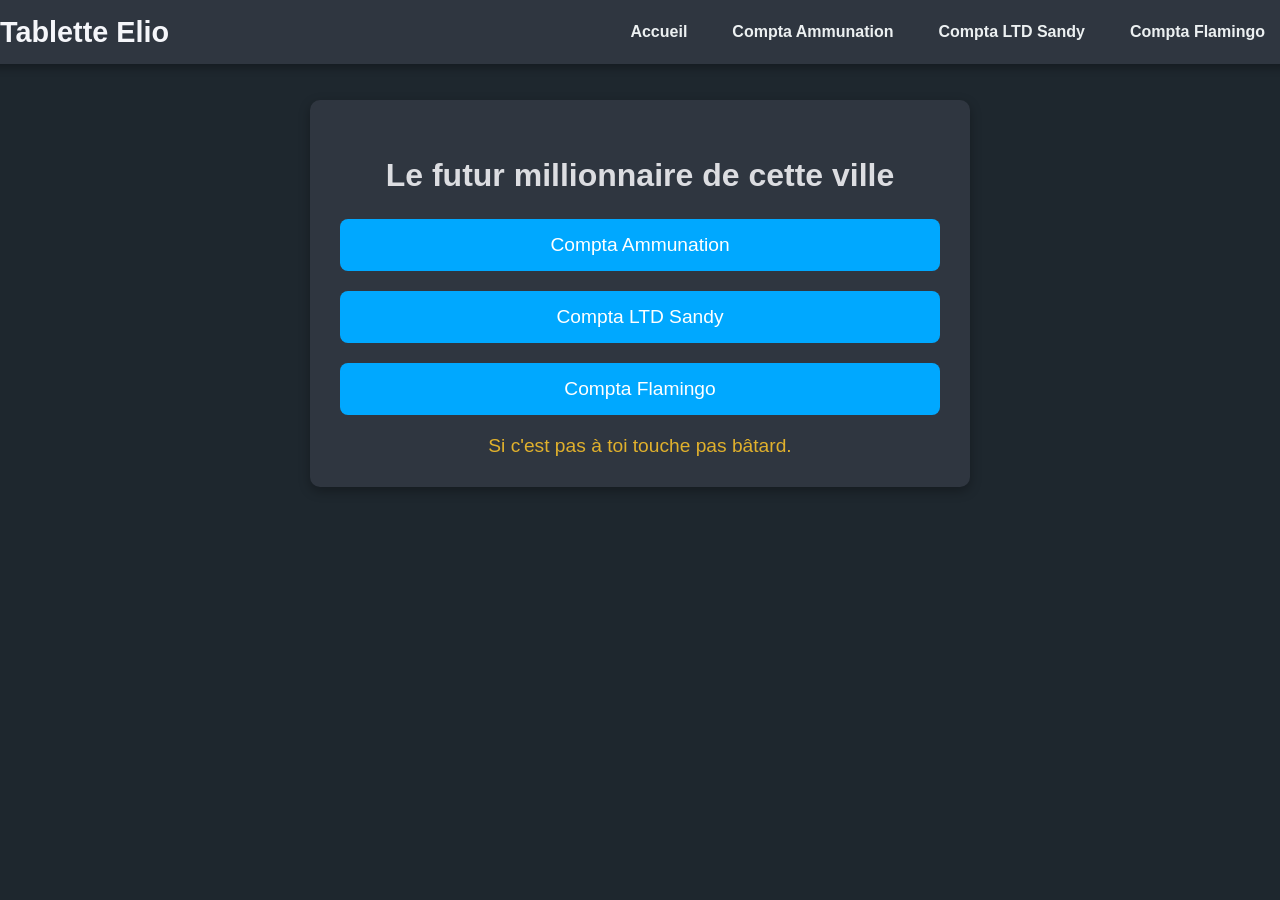
==== index.html @ 0a95081f "Add files via upload" ====
<!DOCTYPE html>
<html lang="en">
<head>
    <meta charset="UTF-8">
    <meta name="viewport" content="width=device-width, initial-scale=1.0">
    <title>Tablette Elio</title>
    <style>
        body {
            font-family: 'Roboto', sans-serif;
            margin: 0;
            padding: 0;
            background-color: #1e272e;
            color: #ecf0f1;
            display: flex;
            flex-direction: column;
            align-items: center;
            justify-content: flex-start;
            height: 100vh;
        }

        header {
            width: 100%;
            background: #2f3640;
            padding: 15px 20px;
            display: flex;
            justify-content: space-between;
            align-items: center;
            box-shadow: 0 4px 8px rgba(0, 0, 0, 0.3);
            position: fixed;
            top: 0;
            z-index: 1000;
        }

        header h1 {
            margin: 0;
            font-size: 1.8em;
            color: #f5f6fa;
        }

        nav {
            display: flex;
            gap: 15px;
        }

        nav a {
            color: #ecf0f1;
            text-decoration: none;
            padding: 8px 15px;
            border-radius: 5px;
            transition: background 0.3s ease;
            font-weight: bold;
        }

        nav a:hover {
            background: #00a8ff;
        }

        .container {
            text-align: center;
            background: #2f3640;
            padding: 30px;
            border-radius: 10px;
            box-shadow: 0 4px 12px rgba(0, 0, 0, 0.3);
            width: 90%;
            max-width: 600px;
            margin-top: 100px;
        }

        h2 {
            font-size: 2em;
            margin-bottom: 25px;
            color: #dcdde1;
        }

        .buttons {
            display: flex;
            flex-direction: column;
            gap: 20px;
        }

        .button {
            display: inline-block;
            background: #00a8ff;
            color: #fff;
            padding: 15px 25px;
            text-decoration: none;
            font-size: 1.2em;
            border-radius: 8px;
            transition: background 0.3s ease, transform 0.2s ease;
        }

        .button:hover {
            background: #0097e6;
            transform: translateY(-3px);
        }

        .iframe-container {
            width: 100%;
            max-width: 1920px;
            margin: 0 auto;
            display: none;
            text-align: center;
            margin-top: 70px;
            overflow: hidden;
        }

        iframe {
            width: 100%;
            height: calc(100vh - 70px);
            border: none;
            border-radius: 10px;
            box-shadow: 0 4px 12px rgba(0, 0, 0, 0.4);
        }

        .footer {
            margin-top: 20px;
            font-size: 1.2em;
            color: #e1b12c;
        }
    </style>
</head>
<body>
    <header>
        <h1>Tablette Elio</h1>
        <nav>
            <a href="#" onclick="goToHome()">Accueil</a>
            <a href="#compta-ammunation" onclick="showIframe('https://docs.google.com/spreadsheets/d/1NcLIzfDWXKGEO3dHarK_4xv23OmX2NZgiC9XmnkHjBA/edit?gid=0#gid=0')">Compta Ammunation</a>
            <a href="#compta-ltd-sandy" onclick="showIframe('https://docs.google.com/spreadsheets/d/10mjl3R8rJtF4N7jAYWDpTBXCdNABl9e5Ui3sebeXQws/edit?gid=575630313#gid=575630313')">Compta LTD Sandy</a>
            <a href="#compta-flamingo" onclick="showIframe('https://docs.google.com/spreadsheets/d/1hIQ8XqRSDvOZyykFiMKldYrrRcKpfdiiyiFpZl7DRo0/edit?gid=2082676256#gid=2082676256')">Compta Flamingo</a>
        </nav>
    </header>
    <div id="home" class="container">
        <h2>Le futur millionnaire de cette ville</h2>
        <div class="buttons">
            <a href="#compta-ammunation" class="button" onclick="showIframe('https://docs.google.com/spreadsheets/d/1NcLIzfDWXKGEO3dHarK_4xv23OmX2NZgiC9XmnkHjBA/edit?gid=0#gid=0')">Compta Ammunation</a>
            <a href="#compta-ltd-sandy" class="button" onclick="showIframe('https://docs.google.com/spreadsheets/d/10mjl3R8rJtF4N7jAYWDpTBXCdNABl9e5Ui3sebeXQws/edit?gid=575630313#gid=575630313')">Compta LTD Sandy</a>
            <a href="#compta-flamingo" class="button" onclick="showIframe('https://docs.google.com/spreadsheets/d/1hIQ8XqRSDvOZyykFiMKldYrrRcKpfdiiyiFpZl7DRo0/edit?gid=2082676256#gid=2082676256')">Compta Flamingo</a>
        </div>
        <div class="footer">Si c'est pas à toi touche pas bâtard.</div>
    </div>
    <div class="iframe-container">
        <iframe id="iframe" src=""></iframe>
    </div>

    <script>
        function showIframe(url) {
            const home = document.getElementById('home');
            const iframeContainer = document.querySelector('.iframe-container');
            const iframe = document.getElementById('iframe');

            home.style.display = 'none';
            iframe.src = url;
            iframeContainer.style.display = 'block';
        }

        function goToHome() {
            const home = document.getElementById('home');
            const iframeContainer = document.querySelector('.iframe-container');
            const iframe = document.getElementById('iframe');

            iframe.src = '';
            iframeContainer.style.display = 'none';
            home.style.display = 'block';
        }
    </script>
</body>
</html>
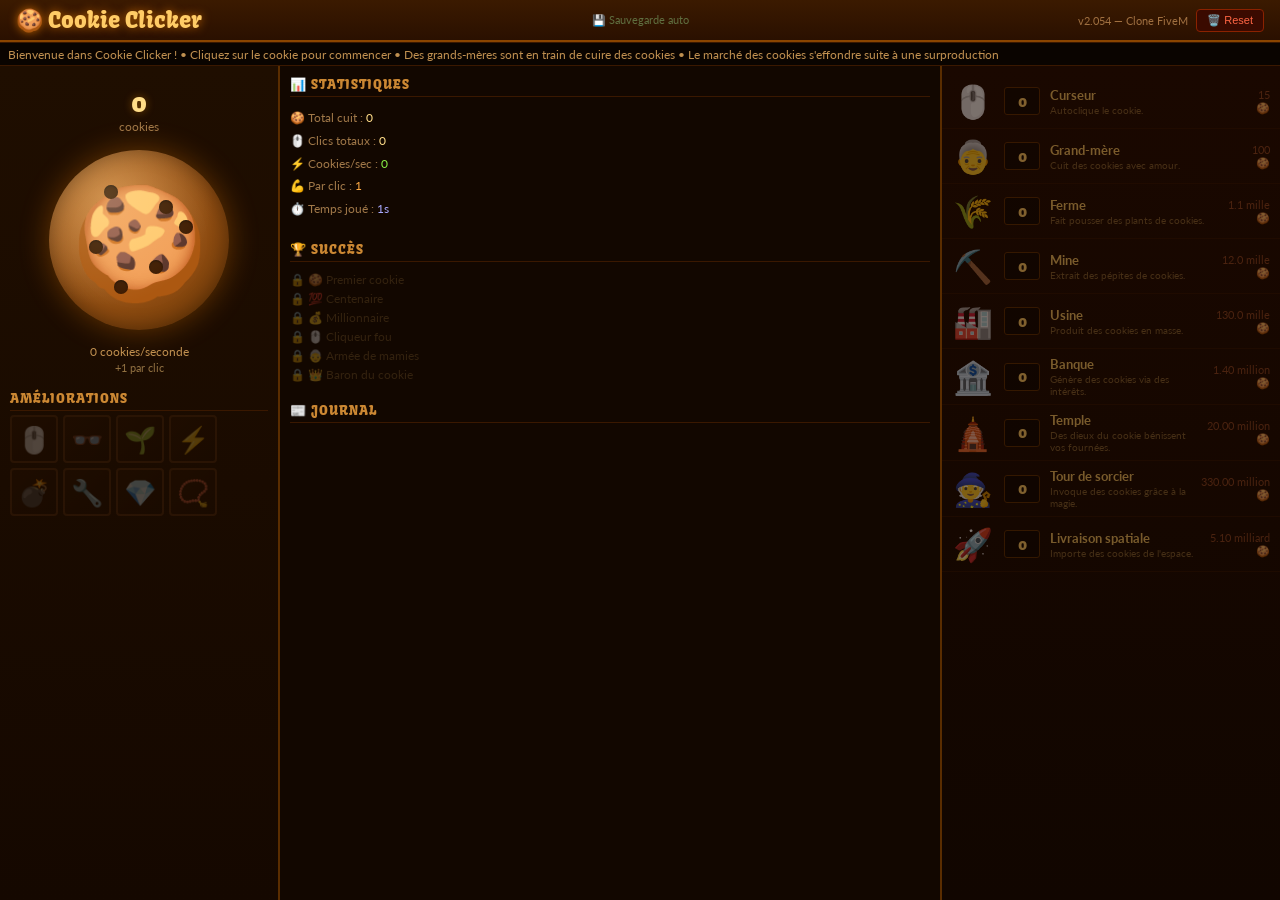
==== commit 75822808: "Rename cookie_clicker (1).html to index.html" ====
--- a/index.html
+++ b/index.html
@@ -1,167 +1,746 @@
-<!DOCTYPE html>
-<html lang="en">
-<head>
-    <meta charset="UTF-8">
-    <meta name="viewport" content="width=device-width, initial-scale=1.0">
-    <title>Tablette Elio</title>
-    <style>
-        body {
-            font-family: 'Roboto', sans-serif;
-            margin: 0;
-            padding: 0;
-            background-color: #1e272e;
-            color: #ecf0f1;
-            display: flex;
-            flex-direction: column;
-            align-items: center;
-            justify-content: flex-start;
-            height: 100vh;
-        }
-
-        header {
-            width: 100%;
-            background: #2f3640;
-            padding: 15px 20px;
-            display: flex;
-            justify-content: space-between;
-            align-items: center;
-            box-shadow: 0 4px 8px rgba(0, 0, 0, 0.3);
-            position: fixed;
-            top: 0;
-            z-index: 1000;
-        }
-
-        header h1 {
-            margin: 0;
-            font-size: 1.8em;
-            color: #f5f6fa;
-        }
-
-        nav {
-            display: flex;
-            gap: 15px;
-        }
-
-        nav a {
-            color: #ecf0f1;
-            text-decoration: none;
-            padding: 8px 15px;
-            border-radius: 5px;
-            transition: background 0.3s ease;
-            font-weight: bold;
-        }
-
-        nav a:hover {
-            background: #00a8ff;
-        }
-
-        .container {
-            text-align: center;
-            background: #2f3640;
-            padding: 30px;
-            border-radius: 10px;
-            box-shadow: 0 4px 12px rgba(0, 0, 0, 0.3);
-            width: 90%;
-            max-width: 600px;
-            margin-top: 100px;
-        }
-
-        h2 {
-            font-size: 2em;
-            margin-bottom: 25px;
-            color: #dcdde1;
-        }
-
-        .buttons {
-            display: flex;
-            flex-direction: column;
-            gap: 20px;
-        }
-
-        .button {
-            display: inline-block;
-            background: #00a8ff;
-            color: #fff;
-            padding: 15px 25px;
-            text-decoration: none;
-            font-size: 1.2em;
-            border-radius: 8px;
-            transition: background 0.3s ease, transform 0.2s ease;
-        }
-
-        .button:hover {
-            background: #0097e6;
-            transform: translateY(-3px);
-        }
-
-        .iframe-container {
-            width: 100%;
-            max-width: 1920px;
-            margin: 0 auto;
-            display: none;
-            text-align: center;
-            margin-top: 70px;
-            overflow: hidden;
-        }
-
-        iframe {
-            width: 100%;
-            height: calc(100vh - 70px);
-            border: none;
-            border-radius: 10px;
-            box-shadow: 0 4px 12px rgba(0, 0, 0, 0.4);
-        }
-
-        .footer {
-            margin-top: 20px;
-            font-size: 1.2em;
-            color: #e1b12c;
-        }
-    </style>
-</head>
-<body>
-    <header>
-        <h1>Tablette Elio</h1>
-        <nav>
-            <a href="#" onclick="goToHome()">Accueil</a>
-            <a href="#compta-ammunation" onclick="showIframe('https://docs.google.com/spreadsheets/d/1NcLIzfDWXKGEO3dHarK_4xv23OmX2NZgiC9XmnkHjBA/edit?gid=0#gid=0')">Compta Ammunation</a>
-            <a href="#compta-ltd-sandy" onclick="showIframe('https://docs.google.com/spreadsheets/d/10mjl3R8rJtF4N7jAYWDpTBXCdNABl9e5Ui3sebeXQws/edit?gid=575630313#gid=575630313')">Compta LTD Sandy</a>
-            <a href="#compta-flamingo" onclick="showIframe('https://docs.google.com/spreadsheets/d/1hIQ8XqRSDvOZyykFiMKldYrrRcKpfdiiyiFpZl7DRo0/edit?gid=2082676256#gid=2082676256')">Compta Flamingo</a>
-        </nav>
-    </header>
-    <div id="home" class="container">
-        <h2>Le futur millionnaire de cette ville</h2>
-        <div class="buttons">
-            <a href="#compta-ammunation" class="button" onclick="showIframe('https://docs.google.com/spreadsheets/d/1NcLIzfDWXKGEO3dHarK_4xv23OmX2NZgiC9XmnkHjBA/edit?gid=0#gid=0')">Compta Ammunation</a>
-            <a href="#compta-ltd-sandy" class="button" onclick="showIframe('https://docs.google.com/spreadsheets/d/10mjl3R8rJtF4N7jAYWDpTBXCdNABl9e5Ui3sebeXQws/edit?gid=575630313#gid=575630313')">Compta LTD Sandy</a>
-            <a href="#compta-flamingo" class="button" onclick="showIframe('https://docs.google.com/spreadsheets/d/1hIQ8XqRSDvOZyykFiMKldYrrRcKpfdiiyiFpZl7DRo0/edit?gid=2082676256#gid=2082676256')">Compta Flamingo</a>
-        </div>
-        <div class="footer">Si c'est pas à toi touche pas bâtard.</div>
-    </div>
-    <div class="iframe-container">
-        <iframe id="iframe" src=""></iframe>
-    </div>
-
-    <script>
-        function showIframe(url) {
-            const home = document.getElementById('home');
-            const iframeContainer = document.querySelector('.iframe-container');
-            const iframe = document.getElementById('iframe');
-
-            home.style.display = 'none';
-            iframe.src = url;
-            iframeContainer.style.display = 'block';
-        }
-
-        function goToHome() {
-            const home = document.getElementById('home');
-            const iframeContainer = document.querySelector('.iframe-container');
-            const iframe = document.getElementById('iframe');
-
-            iframe.src = '';
-            iframeContainer.style.display = 'none';
-            home.style.display = 'block';
-        }
-    </script>
-</body>
-</html>
+<!DOCTYPE html>
+<html lang="fr">
+<head>
+<meta charset="UTF-8">
+<meta name="viewport" content="width=900, initial-scale=1">
+<title>Cookie Clicker</title>
+<style>
+  @import url('https://fonts.googleapis.com/css2?family=Kavoon&family=Lato:wght@400;700&display=swap');
+
+  * { margin: 0; padding: 0; box-sizing: border-box; }
+
+  body {
+    background: #1a0a00;
+    color: #f0d090;
+    font-family: 'Lato', sans-serif;
+    height: 100vh;
+    overflow: hidden;
+    display: flex;
+    flex-direction: column;
+  }
+
+  /* TOP BAR */
+  #topbar {
+    background: linear-gradient(180deg, #3b1a00, #2a1000);
+    border-bottom: 2px solid #8b4500;
+    padding: 6px 16px;
+    display: flex;
+    align-items: center;
+    justify-content: space-between;
+    flex-shrink: 0;
+  }
+  #topbar .title {
+    font-family: 'Kavoon', cursive;
+    font-size: 22px;
+    color: #ffcc66;
+    text-shadow: 0 0 10px #ff8800aa;
+  }
+  #topbar .version { font-size: 11px; color: #a07040; }
+  #btn-reset {
+    background: #3a0a00; border: 1px solid #8b2200; color: #ff6644;
+    font-size: 11px; padding: 4px 10px; border-radius: 4px; cursor: pointer;
+  }
+  #btn-reset:hover { background: #5a1200; }
+  #save-indicator {
+    font-size: 11px; color: #607040; transition: color 0.3s;
+  }
+  #save-indicator.saved { color: #88cc44; }
+
+  /* MAIN LAYOUT */
+  #main {
+    display: flex;
+    flex: 1;
+    overflow: hidden;
+  }
+
+  /* LEFT PANEL */
+  #left {
+    width: 280px;
+    flex-shrink: 0;
+    background: linear-gradient(180deg, #1f0e00, #150800);
+    border-right: 2px solid #5a2d00;
+    display: flex;
+    flex-direction: column;
+    align-items: center;
+    padding: 20px 10px;
+    overflow: hidden;
+  }
+
+  #cookie-count {
+    text-align: center;
+    margin-bottom: 6px;
+  }
+  #cookie-count .big {
+    font-family: 'Kavoon', cursive;
+    font-size: 26px;
+    color: #ffdd88;
+    text-shadow: 0 0 8px #ff990066;
+  }
+  #cookie-count .sub {
+    font-size: 12px;
+    color: #a07848;
+  }
+
+  #cookie-wrap {
+    position: relative;
+    width: 180px;
+    height: 180px;
+    margin: 10px auto;
+    cursor: pointer;
+    user-select: none;
+  }
+  #cookie-img {
+    width: 180px;
+    height: 180px;
+    border-radius: 50%;
+    background: radial-gradient(circle at 38% 35%, #d4843a, #8b4a10 60%, #5a2d00);
+    box-shadow: 0 0 30px #ff880055, inset 0 0 20px #00000055;
+    display: flex;
+    align-items: center;
+    justify-content: center;
+    font-size: 110px;
+    transition: transform 0.06s ease;
+    position: relative;
+  }
+  #cookie-img:active { transform: scale(0.92); }
+  #cookie-img::after {
+    content: '';
+    position: absolute;
+    inset: 0;
+    border-radius: 50%;
+    background: radial-gradient(circle at 30% 25%, rgba(255,255,200,0.18), transparent 60%);
+    pointer-events: none;
+  }
+
+  .chip {
+    position: absolute;
+    width: 14px; height: 14px;
+    border-radius: 50%;
+    background: #3d1a00;
+    box-shadow: inset 0 1px 2px #00000088;
+  }
+
+  #cps-display {
+    font-size: 12px;
+    color: #c09050;
+    text-align: center;
+    margin-top: 4px;
+  }
+
+  #click-power {
+    font-size: 11px;
+    color: #907040;
+    text-align: center;
+    margin-top: 2px;
+  }
+
+  /* FLOATING CLICKS */
+  .float-num {
+    position: fixed;
+    font-size: 20px;
+    font-weight: bold;
+    color: #ffdd66;
+    text-shadow: 0 0 6px #ff8800;
+    pointer-events: none;
+    animation: floatUp 1s ease-out forwards;
+    z-index: 999;
+  }
+  @keyframes floatUp {
+    0%   { opacity: 1; transform: translateY(0); }
+    100% { opacity: 0; transform: translateY(-60px); }
+  }
+
+  /* MIDDLE PANEL */
+  #middle {
+    flex: 1;
+    background: #120700;
+    overflow-y: auto;
+    padding: 10px;
+    display: flex;
+    flex-direction: column;
+    gap: 6px;
+  }
+  #middle::-webkit-scrollbar { width: 6px; }
+  #middle::-webkit-scrollbar-track { background: #0a0400; }
+  #middle::-webkit-scrollbar-thumb { background: #5a2d00; border-radius: 3px; }
+
+  .section-title {
+    font-family: 'Kavoon', cursive;
+    font-size: 13px;
+    color: #cc8833;
+    border-bottom: 1px solid #3a1800;
+    padding-bottom: 4px;
+    margin-bottom: 4px;
+    letter-spacing: 1px;
+  }
+
+  /* UPGRADES */
+  .upgrade-grid {
+    display: flex;
+    flex-wrap: wrap;
+    gap: 5px;
+  }
+  .upgrade {
+    width: 48px; height: 48px;
+    border-radius: 4px;
+    cursor: pointer;
+    position: relative;
+    border: 2px solid #5a3010;
+    transition: border-color 0.2s, transform 0.1s;
+    display: flex;
+    align-items: center;
+    justify-content: center;
+    font-size: 26px;
+    background: linear-gradient(135deg, #2a1200, #1a0a00);
+  }
+  .upgrade:hover { border-color: #ffaa44; transform: scale(1.08); }
+  .upgrade.bought { border-color: #ffcc00; background: linear-gradient(135deg, #3a2000, #2a1500); opacity: 0.6; pointer-events: none; }
+  .upgrade.locked { opacity: 0.25; pointer-events: none; }
+  .upgrade .tip {
+    display: none;
+    position: absolute;
+    bottom: 54px; left: 50%;
+    transform: translateX(-50%);
+    background: #0a0500ee;
+    border: 1px solid #8b4500;
+    color: #f0d090;
+    font-size: 11px;
+    white-space: nowrap;
+    padding: 5px 8px;
+    border-radius: 4px;
+    z-index: 10;
+    pointer-events: none;
+  }
+  .upgrade:hover .tip { display: block; }
+
+  /* NEWS TICKER */
+  #news {
+    background: #0a0400;
+    border-top: 1px solid #3a1800;
+    border-bottom: 1px solid #3a1800;
+    overflow: hidden;
+    height: 24px;
+    display: flex;
+    align-items: center;
+    flex-shrink: 0;
+    padding: 0 8px;
+  }
+  #news-text {
+    white-space: nowrap;
+    font-size: 12px;
+    color: #c09050;
+    animation: ticker 35s linear infinite;
+  }
+  @keyframes ticker {
+    0%   { transform: translateX(100vw); }
+    100% { transform: translateX(-100%); }
+  }
+
+  /* RIGHT PANEL — BUILDINGS */
+  #right {
+    width: 340px;
+    flex-shrink: 0;
+    background: linear-gradient(180deg, #1a0800, #110600);
+    border-left: 2px solid #5a2d00;
+    overflow-y: auto;
+    padding: 8px 0;
+  }
+  #right::-webkit-scrollbar { width: 6px; }
+  #right::-webkit-scrollbar-track { background: #0a0400; }
+  #right::-webkit-scrollbar-thumb { background: #5a2d00; border-radius: 3px; }
+
+  .building {
+    display: flex;
+    align-items: center;
+    padding: 7px 10px;
+    gap: 10px;
+    border-bottom: 1px solid #2a1000;
+    cursor: pointer;
+    transition: background 0.15s;
+    position: relative;
+  }
+  .building:hover { background: #2a1200; }
+  .building.cannot-afford { opacity: 0.45; pointer-events: none; }
+  .building.can-afford { }
+
+  .b-icon {
+    font-size: 32px;
+    width: 42px;
+    text-align: center;
+    flex-shrink: 0;
+  }
+  .b-count {
+    background: #0a0400;
+    border: 1px solid #5a2d00;
+    border-radius: 3px;
+    min-width: 36px;
+    height: 28px;
+    display: flex;
+    align-items: center;
+    justify-content: center;
+    font-family: 'Kavoon', cursive;
+    font-size: 15px;
+    color: #ffcc66;
+    flex-shrink: 0;
+  }
+  .b-info { flex: 1; }
+  .b-name {
+    font-size: 13px;
+    font-weight: 700;
+    color: #f0c060;
+  }
+  .b-desc {
+    font-size: 10px;
+    color: #806030;
+    margin-top: 1px;
+  }
+  .b-cost {
+    font-size: 11px;
+    color: #d4a040;
+    text-align: right;
+    flex-shrink: 0;
+    white-space: nowrap;
+  }
+  .b-cost.affordable { color: #88ee44; }
+  .b-cost.not-affordable { color: #884422; }
+
+  .b-tooltip {
+    display: none;
+    position: absolute;
+    right: 345px;
+    top: 0;
+    width: 220px;
+    background: #0d0600ee;
+    border: 1px solid #8b4500;
+    padding: 10px;
+    border-radius: 6px;
+    z-index: 100;
+    pointer-events: none;
+  }
+  .building:hover .b-tooltip { display: block; }
+  .b-tooltip h4 { color: #ffcc66; font-size: 13px; margin-bottom: 4px; }
+  .b-tooltip p  { font-size: 11px; color: #c09050; line-height: 1.4; }
+  .b-tooltip .t-cps { color: #88ee44; font-size: 12px; margin-top: 6px; }
+
+  /* MILESTONES */
+  #milestone-banner {
+    display: none;
+    position: fixed;
+    top: 50px; left: 50%;
+    transform: translateX(-50%);
+    background: linear-gradient(90deg, #3b1a00, #8b4500, #3b1a00);
+    border: 2px solid #ffcc44;
+    color: #ffdd88;
+    font-family: 'Kavoon', cursive;
+    font-size: 18px;
+    padding: 10px 28px;
+    border-radius: 8px;
+    z-index: 500;
+    box-shadow: 0 0 30px #ff880066;
+    animation: bannerPop 0.3s ease;
+  }
+  @keyframes bannerPop {
+    0%   { transform: translateX(-50%) scale(0.7); opacity: 0; }
+    100% { transform: translateX(-50%) scale(1);   opacity: 1; }
+  }
+</style>
+</head>
+<body>
+
+<!-- TOP BAR -->
+<div id="topbar">
+  <span class="title">🍪 Cookie Clicker</span>
+  <span id="save-indicator">💾 Sauvegarde auto</span>
+  <div style="display:flex;gap:8px;align-items:center">
+    <span class="version">v2.054 — Clone FiveM</span>
+    <button id="btn-reset" onclick="resetGame()">🗑️ Reset</button>
+  </div>
+</div>
+
+<!-- NEWS -->
+<div id="news">
+  <span id="news-text">Bienvenue dans Cookie Clicker ! • Cliquez sur le cookie pour commencer • Des grands-mères sont en train de cuire des cookies • Le marché des cookies s'effondre suite à une surproduction</span>
+</div>
+
+<!-- MAIN -->
+<div id="main">
+
+  <!-- LEFT -->
+  <div id="left">
+    <div id="cookie-count">
+      <div class="big" id="count-display">0</div>
+      <div class="sub">cookies</div>
+    </div>
+
+    <div id="cookie-wrap">
+      <div id="cookie-img" onclick="clickCookie(event)">🍪
+        <div class="chip" style="top:35px;left:55px"></div>
+        <div class="chip" style="top:50px;left:110px"></div>
+        <div class="chip" style="top:90px;left:40px"></div>
+        <div class="chip" style="top:110px;left:100px"></div>
+        <div class="chip" style="top:130px;left:65px"></div>
+        <div class="chip" style="top:70px;left:130px"></div>
+      </div>
+    </div>
+
+    <div id="cps-display">0 cookies/seconde</div>
+    <div id="click-power">+1 par clic</div>
+
+    <div style="margin-top:16px;width:100%">
+      <div class="section-title">AMÉLIORATIONS</div>
+      <div class="upgrade-grid" id="upgrade-grid"></div>
+    </div>
+  </div>
+
+  <!-- MIDDLE (stats) -->
+  <div id="middle">
+    <div class="section-title">📊 STATISTIQUES</div>
+    <div style="font-size:12px;color:#a07848;line-height:1.9">
+      <div>🍪 Total cuit : <span id="stat-baked" style="color:#ffdd88">0</span></div>
+      <div>🖱️ Clics totaux : <span id="stat-clicks" style="color:#ffdd88">0</span></div>
+      <div>⚡ Cookies/sec : <span id="stat-cps" style="color:#88ee44">0</span></div>
+      <div>💪 Par clic : <span id="stat-cpc" style="color:#ffaa44">1</span></div>
+      <div>⏱️ Temps joué : <span id="stat-time" style="color:#aaaaff">0s</span></div>
+    </div>
+
+    <div class="section-title" style="margin-top:14px">🏆 SUCCÈS</div>
+    <div id="achievements" style="font-size:12px;color:#806030;display:flex;flex-direction:column;gap:4px"></div>
+
+    <div class="section-title" style="margin-top:14px">📰 JOURNAL</div>
+    <div id="log" style="font-size:11px;color:#806030;display:flex;flex-direction:column;gap:3px;max-height:200px;overflow-y:auto"></div>
+  </div>
+
+  <!-- RIGHT — BUILDINGS -->
+  <div id="right" id="shop"></div>
+
+</div>
+
+<!-- MILESTONE BANNER -->
+<div id="milestone-banner" id="milestone-banner">🎉 <span id="milestone-text"></span></div>
+
+<script>
+// ── STATE ──────────────────────────────────────────────────────────────────
+let cookies     = 0;
+let totalBaked  = 0;
+let totalClicks = 0;
+let cps         = 0;
+let cpc         = 1; // cookies per click
+let startTime   = Date.now();
+
+// ── BUILDINGS ─────────────────────────────────────────────────────────────
+const BUILDINGS = [
+  { id:'cursor',     name:'Curseur',          icon:'🖱️',  baseCost:15,    baseCps:0.1,  count:0, desc:'Autoclique le cookie.', flavor:'Un curseur bien rodé vaut mieux que dix doigts fatigués.' },
+  { id:'grandma',    name:'Grand-mère',        icon:'👵',  baseCost:100,   baseCps:0.5,  count:0, desc:'Cuit des cookies avec amour.', flavor:'Elles savent ce qu\'elles font.' },
+  { id:'farm',       name:'Ferme',             icon:'🌾',  baseCost:1100,  baseCps:4,    count:0, desc:'Fait pousser des plants de cookies.', flavor:'Agriculture intensive de biscuits.' },
+  { id:'mine',       name:'Mine',              icon:'⛏️',  baseCost:12000, baseCps:10,   count:0, desc:'Extrait des pépites de cookies.', flavor:'Creusez assez profond et vous trouverez des cookies partout.' },
+  { id:'factory',    name:'Usine',             icon:'🏭',  baseCost:130000,baseCps:40,   count:0, desc:'Produit des cookies en masse.', flavor:'Rendement maximal, saveur... variable.' },
+  { id:'bank',       name:'Banque',            icon:'🏦',  baseCost:1.4e6, baseCps:100,  count:0, desc:'Génère des cookies via des intérêts.', flavor:'Votre argent dort. Vos cookies, non.' },
+  { id:'temple',     name:'Temple',            icon:'🛕',  baseCost:2e7,   baseCps:400,  count:0, desc:'Des dieux du cookie bénissent vos fournées.', flavor:'Priez et récoltez.' },
+  { id:'wizard',     name:'Tour de sorcier',   icon:'🧙',  baseCost:3.3e8, baseCps:6666, count:0, desc:'Invoque des cookies grâce à la magie.', flavor:'Abracadabra... biscuit !' },
+  { id:'shipment',   name:'Livraison spatiale', icon:'🚀', baseCost:5.1e9, baseCps:10000,count:0, desc:'Importe des cookies de l\'espace.', flavor:'Dans l\'espace, personne ne vous entend croquer.' },
+];
+
+// ── UPGRADES ──────────────────────────────────────────────────────────────
+const UPGRADES = [
+  { id:'u1',  name:'Meilleure souris',    icon:'🖱️', cost:100,     unlocked:false, bought:false, effect:()=>{ cpc+=1; },        unlock:()=> totalClicks>=10,     tip:'×2 cookies/clic' },
+  { id:'u2',  name:'Lunettes de Mamie',  icon:'👓', cost:500,     unlocked:false, bought:false, effect:()=>{ applyBldMult('grandma',2); }, unlock:()=> getBld('grandma').count>=1, tip:'×2 prod. Grand-mères' },
+  { id:'u3',  name:'Engrais Spécial',    icon:'🌱', cost:10000,   unlocked:false, bought:false, effect:()=>{ applyBldMult('farm',2); },    unlock:()=> getBld('farm').count>=5,    tip:'×2 prod. Fermes' },
+  { id:'u4',  name:'Double clic',        icon:'⚡', cost:50000,   unlocked:false, bought:false, effect:()=>{ cpc*=2; },          unlock:()=> totalClicks>=500,    tip:'×2 cookies/clic' },
+  { id:'u5',  name:'Dynamite en sucre',  icon:'💣', cost:200000,  unlocked:false, bought:false, effect:()=>{ applyBldMult('mine',2); },    unlock:()=> getBld('mine').count>=5,   tip:'×2 prod. Mines' },
+  { id:'u6',  name:'Ligne de prod. +',   icon:'🔧', cost:1e6,     unlocked:false, bought:false, effect:()=>{ applyBldMult('factory',2); }, unlock:()=> getBld('factory').count>=5, tip:'×2 prod. Usines' },
+  { id:'u7',  name:'Biscuits de luxe',   icon:'💎', cost:5e6,     unlocked:false, bought:false, effect:()=>{ cpc*=5; },          unlock:()=> totalBaked>=1e6,     tip:'×5 cookies/clic' },
+  { id:'u8',  name:'Rite ancestral',     icon:'📿', cost:2e7,     unlocked:false, bought:false, effect:()=>{ applyBldMult('grandma',5); }, unlock:()=> getBld('grandma').count>=25, tip:'×5 prod. Grand-mères' },
+];
+
+// ── ACHIEVEMENTS ──────────────────────────────────────────────────────────
+const ACHIEVEMENTS = [
+  { id:'a1', name:'Premier cookie',   icon:'🍪', condition:()=> totalBaked>=1,       earned:false },
+  { id:'a2', name:'Centenaire',       icon:'💯', condition:()=> totalBaked>=100,      earned:false },
+  { id:'a3', name:'Millionnaire',     icon:'💰', condition:()=> totalBaked>=1e6,      earned:false },
+  { id:'a4', name:'Cliqueur fou',     icon:'🖱️', condition:()=> totalClicks>=100,     earned:false },
+  { id:'a5', name:'Armée de mamies',  icon:'👵', condition:()=> getBld('grandma').count>=10, earned:false },
+  { id:'a6', name:'Baron du cookie',  icon:'👑', condition:()=> totalBaked>=1e9,      earned:false },
+];
+
+const MILESTONES = [1,10,100,1000,1e4,1e6,1e9,1e12];
+let lastMilestone = -1;
+
+// ── HELPERS ───────────────────────────────────────────────────────────────
+function getBld(id) { return BUILDINGS.find(b=>b.id===id); }
+
+function applyBldMult(id, mult) {
+  const b = getBld(id);
+  if (b) b._mult = (b._mult||1)*mult;
+  recalcCps();
+}
+
+function recalcCps() {
+  cps = 0;
+  for (const b of BUILDINGS) {
+    cps += b.count * b.baseCps * (b._mult||1);
+  }
+}
+
+function buildingCost(b) {
+  return Math.ceil(b.baseCost * Math.pow(1.15, b.count));
+}
+
+function fmt(n) {
+  if (n >= 1e12) return (n/1e12).toFixed(2)+' trillion';
+  if (n >= 1e9)  return (n/1e9).toFixed(2)+' milliard';
+  if (n >= 1e6)  return (n/1e6).toFixed(2)+' million';
+  if (n >= 1e3)  return (n/1e3).toFixed(1)+' mille';
+  return Math.floor(n).toString();
+}
+
+function fmtTime(ms) {
+  const s = Math.floor(ms/1000);
+  if (s < 60) return s+'s';
+  if (s < 3600) return Math.floor(s/60)+'m '+( s%60)+'s';
+  return Math.floor(s/3600)+'h '+Math.floor((s%3600)/60)+'m';
+}
+
+function addLog(msg) {
+  const el = document.getElementById('log');
+  const d = document.createElement('div');
+  d.textContent = '• '+msg;
+  el.prepend(d);
+  if (el.children.length > 30) el.lastChild.remove();
+}
+
+// ── CLICK ─────────────────────────────────────────────────────────────────
+function clickCookie(e) {
+  cookies    += cpc;
+  totalBaked += cpc;
+  totalClicks++;
+
+  // floating number
+  const span = document.createElement('span');
+  span.className = 'float-num';
+  span.textContent = '+'+cpc;
+  span.style.left = (e.clientX - 12)+'px';
+  span.style.top  = (e.clientY - 12)+'px';
+  document.body.appendChild(span);
+  setTimeout(()=> span.remove(), 1000);
+}
+
+// ── BUY BUILDING ──────────────────────────────────────────────────────────
+function buyBuilding(id) {
+  const b = getBld(id);
+  const cost = buildingCost(b);
+  if (cookies < cost) return;
+  cookies -= cost;
+  b.count++;
+  recalcCps();
+  addLog('Acheté : '+b.name+' #'+b.count);
+  renderShop();
+}
+
+// ── BUY UPGRADE ───────────────────────────────────────────────────────────
+function buyUpgrade(id) {
+  const u = UPGRADES.find(x=>x.id===id);
+  if (!u || u.bought || cookies < u.cost) return;
+  cookies -= u.cost;
+  u.bought = true;
+  u.effect();
+  addLog('Amélioration : '+u.name);
+  renderUpgrades();
+  updateStats();
+}
+
+// ── MILESTONE ─────────────────────────────────────────────────────────────
+function checkMilestone() {
+  for (let i = MILESTONES.length-1; i >= 0; i--) {
+    if (totalBaked >= MILESTONES[i] && lastMilestone < i) {
+      lastMilestone = i;
+      showMilestone(fmt(MILESTONES[i])+' cookies cuits !');
+      break;
+    }
+  }
+}
+
+function showMilestone(text) {
+  const b = document.getElementById('milestone-banner');
+  document.getElementById('milestone-text').textContent = text;
+  b.style.display = 'block';
+  setTimeout(()=>{ b.style.display='none'; }, 3000);
+}
+
+// ── RENDER SHOP ───────────────────────────────────────────────────────────
+function renderShop() {
+  const el = document.getElementById('right');
+  el.innerHTML = '';
+  for (const b of BUILDINGS) {
+    const cost = buildingCost(b);
+    const canAfford = cookies >= cost;
+    const div = document.createElement('div');
+    div.className = 'building'+(canAfford?'':' cannot-afford');
+    div.onclick = ()=> buyBuilding(b.id);
+    const cpsEach = (b.baseCps*(b._mult||1)).toFixed(1);
+    const cpsTotal = (b.count*b.baseCps*(b._mult||1)).toFixed(1);
+    div.innerHTML = `
+      <div class="b-icon">${b.icon}</div>
+      <div class="b-count">${b.count}</div>
+      <div class="b-info">
+        <div class="b-name">${b.name}</div>
+        <div class="b-desc">${b.desc}</div>
+      </div>
+      <div class="b-cost ${canAfford?'affordable':'not-affordable'}">${fmt(cost)}<br>🍪</div>
+      <div class="b-tooltip">
+        <h4>${b.icon} ${b.name}</h4>
+        <p>${b.flavor}</p>
+        <p class="t-cps">Prod. : ${cpsEach}/s chacun<br>Total : ${cpsTotal}/s</p>
+      </div>`;
+    el.appendChild(div);
+  }
+}
+
+// ── RENDER UPGRADES ───────────────────────────────────────────────────────
+function renderUpgrades() {
+  const el = document.getElementById('upgrade-grid');
+  el.innerHTML = '';
+  for (const u of UPGRADES) {
+    u.unlocked = u.unlocked || u.unlock();
+    const div = document.createElement('div');
+    div.className = 'upgrade'+(u.bought?' bought':(!u.unlocked?' locked':''));
+    div.innerHTML = `${u.icon}<div class="tip">${u.name}<br><span style="color:#88ee44">${u.tip}</span><br><span style="color:#ffaa44">${fmt(u.cost)} 🍪</span></div>`;
+    if (!u.bought && u.unlocked) div.onclick = ()=> buyUpgrade(u.id);
+    el.appendChild(div);
+  }
+}
+
+// ── UPDATE STATS ──────────────────────────────────────────────────────────
+function updateStats() {
+  document.getElementById('count-display').textContent = fmt(cookies);
+  document.getElementById('cps-display').textContent   = fmt(cps)+' cookies/seconde';
+  document.getElementById('click-power').textContent   = '+'+fmt(cpc)+' par clic';
+  document.getElementById('stat-baked').textContent    = fmt(totalBaked);
+  document.getElementById('stat-clicks').textContent   = totalClicks;
+  document.getElementById('stat-cps').textContent      = fmt(cps);
+  document.getElementById('stat-cpc').textContent      = fmt(cpc);
+  document.getElementById('stat-time').textContent     = fmtTime(Date.now()-startTime);
+}
+
+// ── CHECK ACHIEVEMENTS ────────────────────────────────────────────────────
+function checkAchievements() {
+  let changed = false;
+  for (const a of ACHIEVEMENTS) {
+    if (!a.earned && a.condition()) {
+      a.earned = true;
+      changed = true;
+      addLog('🏆 Succès : '+a.name);
+    }
+  }
+  if (changed) renderAchievements();
+}
+
+function renderAchievements() {
+  const el = document.getElementById('achievements');
+  el.innerHTML = '';
+  for (const a of ACHIEVEMENTS) {
+    const d = document.createElement('div');
+    d.style.opacity = a.earned ? '1' : '0.3';
+    d.textContent = (a.earned?'✅':'🔒')+' '+a.icon+' '+a.name;
+    el.appendChild(d);
+  }
+}
+
+// ── TICK ──────────────────────────────────────────────────────────────────
+setInterval(()=>{
+  const gain = cps / 20;
+  cookies    += gain;
+  totalBaked += gain;
+  updateStats();
+  renderShop();
+  renderUpgrades();
+  checkAchievements();
+  checkMilestone();
+}, 50);
+
+// ── NEWS ROTATION ─────────────────────────────────────────────────────────
+const newsItems = [
+  'Bienvenue dans Cookie Clicker !',
+  'Des grand-mères mécontentes envahissent les rues.',
+  'Cours du cookie en hausse : +15% ce mois-ci.',
+  'Un mystérieux wizard offre des cookies en échange de sorts.',
+  'La ferme du coin produit 3000 cookies à la minute.',
+  'Votre banque a converti tous vos actifs en cookies.',
+  'Des vaisseaux spatiaux livrent des tonnes de cookies depuis Mars.',
+  'Le gouvernement envisage de taxer les cookies virtuels.',
+  'Alerte : surproduction de cookies dans la région.',
+  'Un cookie géant aperçu au-dessus de Paris.',
+];
+let newsIdx = 0;
+setInterval(()=>{
+  newsIdx = (newsIdx+1) % newsItems.length;
+  const el = document.getElementById('news-text');
+  el.style.animation = 'none';
+  el.textContent = newsItems[newsIdx]+' • '+newsItems[(newsIdx+1)%newsItems.length]+' • '+newsItems[(newsIdx+2)%newsItems.length];
+  void el.offsetWidth;
+  el.style.animation = 'ticker 35s linear infinite';
+}, 35000);
+
+// ── SAVE / LOAD / RESET ───────────────────────────────────────────────────
+function saveGame() {
+  const data = {
+    cookies, totalBaked, totalClicks, cpc,
+    startTime,
+    buildings: BUILDINGS.map(b => ({ id: b.id, count: b.count, _mult: b._mult||1 })),
+    upgrades:  UPGRADES.map(u => ({ id: u.id, bought: u.bought, unlocked: u.unlocked })),
+    achievements: ACHIEVEMENTS.map(a => ({ id: a.id, earned: a.earned })),
+    lastMilestone,
+  };
+  localStorage.setItem('cookieclicker_save', JSON.stringify(data));
+  const ind = document.getElementById('save-indicator');
+  ind.textContent = '💾 Sauvegardé !';
+  ind.classList.add('saved');
+  setTimeout(()=>{ ind.textContent='💾 Sauvegarde auto'; ind.classList.remove('saved'); }, 1500);
+}
+
+function loadGame() {
+  const raw = localStorage.getItem('cookieclicker_save');
+  if (!raw) return;
+  try {
+    const data = JSON.parse(raw);
+    cookies      = data.cookies      || 0;
+    totalBaked   = data.totalBaked   || 0;
+    totalClicks  = data.totalClicks  || 0;
+    cpc          = data.cpc          || 1;
+    startTime    = data.startTime    || Date.now();
+    lastMilestone= data.lastMilestone ?? -1;
+
+    for (const saved of data.buildings||[]) {
+      const b = getBld(saved.id);
+      if (b) { b.count = saved.count||0; b._mult = saved._mult||1; }
+    }
+    for (const saved of data.upgrades||[]) {
+      const u = UPGRADES.find(x=>x.id===saved.id);
+      if (u) { u.bought = saved.bought; u.unlocked = saved.unlocked; if (u.bought) u.effect(); }
+    }
+    for (const saved of data.achievements||[]) {
+      const a = ACHIEVEMENTS.find(x=>x.id===saved.id);
+      if (a) a.earned = saved.earned;
+    }
+    recalcCps();
+    addLog('✅ Partie chargée');
+  } catch(e) { console.error('Erreur chargement save', e); }
+}
+
+function resetGame() {
+  if (!confirm('Remettre à zéro ? Tu perdras toute ta progression !')) return;
+  localStorage.removeItem('cookieclicker_save');
+  location.reload();
+}
+
+// ── INIT ──────────────────────────────────────────────────────────────────
+loadGame();
+renderShop();
+renderUpgrades();
+renderAchievements();
+updateStats();
+
+// Sauvegarde auto toutes les 10 secondes
+setInterval(saveGame, 10000);
+</script>
+</body>
+</html>
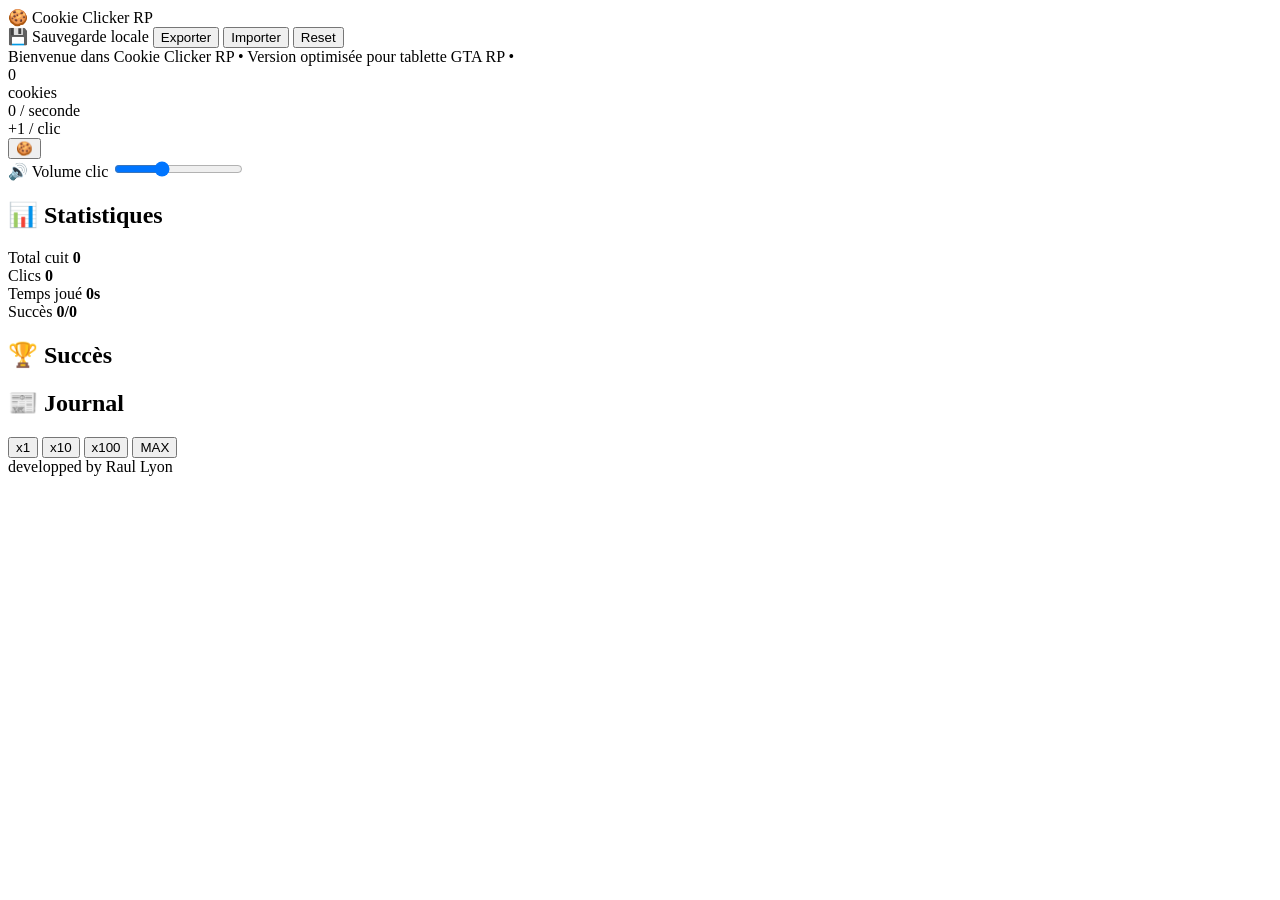
==== commit bc7655e0: "Change title from 'Cookie Clicker RP' to 'Cookie Clicker'" ====
--- a/index.html
+++ b/index.html
@@ -1,746 +1,77 @@
 <!DOCTYPE html>
 <html lang="fr">
 <head>
-<meta charset="UTF-8">
-<meta name="viewport" content="width=900, initial-scale=1">
-<title>Cookie Clicker</title>
-<style>
-  @import url('https://fonts.googleapis.com/css2?family=Kavoon&family=Lato:wght@400;700&display=swap');
-
-  * { margin: 0; padding: 0; box-sizing: border-box; }
-
-  body {
-    background: #1a0a00;
-    color: #f0d090;
-    font-family: 'Lato', sans-serif;
-    height: 100vh;
-    overflow: hidden;
-    display: flex;
-    flex-direction: column;
-  }
-
-  /* TOP BAR */
-  #topbar {
-    background: linear-gradient(180deg, #3b1a00, #2a1000);
-    border-bottom: 2px solid #8b4500;
-    padding: 6px 16px;
-    display: flex;
-    align-items: center;
-    justify-content: space-between;
-    flex-shrink: 0;
-  }
-  #topbar .title {
-    font-family: 'Kavoon', cursive;
-    font-size: 22px;
-    color: #ffcc66;
-    text-shadow: 0 0 10px #ff8800aa;
-  }
-  #topbar .version { font-size: 11px; color: #a07040; }
-  #btn-reset {
-    background: #3a0a00; border: 1px solid #8b2200; color: #ff6644;
-    font-size: 11px; padding: 4px 10px; border-radius: 4px; cursor: pointer;
-  }
-  #btn-reset:hover { background: #5a1200; }
-  #save-indicator {
-    font-size: 11px; color: #607040; transition: color 0.3s;
-  }
-  #save-indicator.saved { color: #88cc44; }
-
-  /* MAIN LAYOUT */
-  #main {
-    display: flex;
-    flex: 1;
-    overflow: hidden;
-  }
-
-  /* LEFT PANEL */
-  #left {
-    width: 280px;
-    flex-shrink: 0;
-    background: linear-gradient(180deg, #1f0e00, #150800);
-    border-right: 2px solid #5a2d00;
-    display: flex;
-    flex-direction: column;
-    align-items: center;
-    padding: 20px 10px;
-    overflow: hidden;
-  }
-
-  #cookie-count {
-    text-align: center;
-    margin-bottom: 6px;
-  }
-  #cookie-count .big {
-    font-family: 'Kavoon', cursive;
-    font-size: 26px;
-    color: #ffdd88;
-    text-shadow: 0 0 8px #ff990066;
-  }
-  #cookie-count .sub {
-    font-size: 12px;
-    color: #a07848;
-  }
-
-  #cookie-wrap {
-    position: relative;
-    width: 180px;
-    height: 180px;
-    margin: 10px auto;
-    cursor: pointer;
-    user-select: none;
-  }
-  #cookie-img {
-    width: 180px;
-    height: 180px;
-    border-radius: 50%;
-    background: radial-gradient(circle at 38% 35%, #d4843a, #8b4a10 60%, #5a2d00);
-    box-shadow: 0 0 30px #ff880055, inset 0 0 20px #00000055;
-    display: flex;
-    align-items: center;
-    justify-content: center;
-    font-size: 110px;
-    transition: transform 0.06s ease;
-    position: relative;
-  }
-  #cookie-img:active { transform: scale(0.92); }
-  #cookie-img::after {
-    content: '';
-    position: absolute;
-    inset: 0;
-    border-radius: 50%;
-    background: radial-gradient(circle at 30% 25%, rgba(255,255,200,0.18), transparent 60%);
-    pointer-events: none;
-  }
-
-  .chip {
-    position: absolute;
-    width: 14px; height: 14px;
-    border-radius: 50%;
-    background: #3d1a00;
-    box-shadow: inset 0 1px 2px #00000088;
-  }
-
-  #cps-display {
-    font-size: 12px;
-    color: #c09050;
-    text-align: center;
-    margin-top: 4px;
-  }
-
-  #click-power {
-    font-size: 11px;
-    color: #907040;
-    text-align: center;
-    margin-top: 2px;
-  }
-
-  /* FLOATING CLICKS */
-  .float-num {
-    position: fixed;
-    font-size: 20px;
-    font-weight: bold;
-    color: #ffdd66;
-    text-shadow: 0 0 6px #ff8800;
-    pointer-events: none;
-    animation: floatUp 1s ease-out forwards;
-    z-index: 999;
-  }
-  @keyframes floatUp {
-    0%   { opacity: 1; transform: translateY(0); }
-    100% { opacity: 0; transform: translateY(-60px); }
-  }
-
-  /* MIDDLE PANEL */
-  #middle {
-    flex: 1;
-    background: #120700;
-    overflow-y: auto;
-    padding: 10px;
-    display: flex;
-    flex-direction: column;
-    gap: 6px;
-  }
-  #middle::-webkit-scrollbar { width: 6px; }
-  #middle::-webkit-scrollbar-track { background: #0a0400; }
-  #middle::-webkit-scrollbar-thumb { background: #5a2d00; border-radius: 3px; }
-
-  .section-title {
-    font-family: 'Kavoon', cursive;
-    font-size: 13px;
-    color: #cc8833;
-    border-bottom: 1px solid #3a1800;
-    padding-bottom: 4px;
-    margin-bottom: 4px;
-    letter-spacing: 1px;
-  }
-
-  /* UPGRADES */
-  .upgrade-grid {
-    display: flex;
-    flex-wrap: wrap;
-    gap: 5px;
-  }
-  .upgrade {
-    width: 48px; height: 48px;
-    border-radius: 4px;
-    cursor: pointer;
-    position: relative;
-    border: 2px solid #5a3010;
-    transition: border-color 0.2s, transform 0.1s;
-    display: flex;
-    align-items: center;
-    justify-content: center;
-    font-size: 26px;
-    background: linear-gradient(135deg, #2a1200, #1a0a00);
-  }
-  .upgrade:hover { border-color: #ffaa44; transform: scale(1.08); }
-  .upgrade.bought { border-color: #ffcc00; background: linear-gradient(135deg, #3a2000, #2a1500); opacity: 0.6; pointer-events: none; }
-  .upgrade.locked { opacity: 0.25; pointer-events: none; }
-  .upgrade .tip {
-    display: none;
-    position: absolute;
-    bottom: 54px; left: 50%;
-    transform: translateX(-50%);
-    background: #0a0500ee;
-    border: 1px solid #8b4500;
-    color: #f0d090;
-    font-size: 11px;
-    white-space: nowrap;
-    padding: 5px 8px;
-    border-radius: 4px;
-    z-index: 10;
-    pointer-events: none;
-  }
-  .upgrade:hover .tip { display: block; }
-
-  /* NEWS TICKER */
-  #news {
-    background: #0a0400;
-    border-top: 1px solid #3a1800;
-    border-bottom: 1px solid #3a1800;
-    overflow: hidden;
-    height: 24px;
-    display: flex;
-    align-items: center;
-    flex-shrink: 0;
-    padding: 0 8px;
-  }
-  #news-text {
-    white-space: nowrap;
-    font-size: 12px;
-    color: #c09050;
-    animation: ticker 35s linear infinite;
-  }
-  @keyframes ticker {
-    0%   { transform: translateX(100vw); }
-    100% { transform: translateX(-100%); }
-  }
-
-  /* RIGHT PANEL — BUILDINGS */
-  #right {
-    width: 340px;
-    flex-shrink: 0;
-    background: linear-gradient(180deg, #1a0800, #110600);
-    border-left: 2px solid #5a2d00;
-    overflow-y: auto;
-    padding: 8px 0;
-  }
-  #right::-webkit-scrollbar { width: 6px; }
-  #right::-webkit-scrollbar-track { background: #0a0400; }
-  #right::-webkit-scrollbar-thumb { background: #5a2d00; border-radius: 3px; }
-
-  .building {
-    display: flex;
-    align-items: center;
-    padding: 7px 10px;
-    gap: 10px;
-    border-bottom: 1px solid #2a1000;
-    cursor: pointer;
-    transition: background 0.15s;
-    position: relative;
-  }
-  .building:hover { background: #2a1200; }
-  .building.cannot-afford { opacity: 0.45; pointer-events: none; }
-  .building.can-afford { }
-
-  .b-icon {
-    font-size: 32px;
-    width: 42px;
-    text-align: center;
-    flex-shrink: 0;
-  }
-  .b-count {
-    background: #0a0400;
-    border: 1px solid #5a2d00;
-    border-radius: 3px;
-    min-width: 36px;
-    height: 28px;
-    display: flex;
-    align-items: center;
-    justify-content: center;
-    font-family: 'Kavoon', cursive;
-    font-size: 15px;
-    color: #ffcc66;
-    flex-shrink: 0;
-  }
-  .b-info { flex: 1; }
-  .b-name {
-    font-size: 13px;
-    font-weight: 700;
-    color: #f0c060;
-  }
-  .b-desc {
-    font-size: 10px;
-    color: #806030;
-    margin-top: 1px;
-  }
-  .b-cost {
-    font-size: 11px;
-    color: #d4a040;
-    text-align: right;
-    flex-shrink: 0;
-    white-space: nowrap;
-  }
-  .b-cost.affordable { color: #88ee44; }
-  .b-cost.not-affordable { color: #884422; }
-
-  .b-tooltip {
-    display: none;
-    position: absolute;
-    right: 345px;
-    top: 0;
-    width: 220px;
-    background: #0d0600ee;
-    border: 1px solid #8b4500;
-    padding: 10px;
-    border-radius: 6px;
-    z-index: 100;
-    pointer-events: none;
-  }
-  .building:hover .b-tooltip { display: block; }
-  .b-tooltip h4 { color: #ffcc66; font-size: 13px; margin-bottom: 4px; }
-  .b-tooltip p  { font-size: 11px; color: #c09050; line-height: 1.4; }
-  .b-tooltip .t-cps { color: #88ee44; font-size: 12px; margin-top: 6px; }
-
-  /* MILESTONES */
-  #milestone-banner {
-    display: none;
-    position: fixed;
-    top: 50px; left: 50%;
-    transform: translateX(-50%);
-    background: linear-gradient(90deg, #3b1a00, #8b4500, #3b1a00);
-    border: 2px solid #ffcc44;
-    color: #ffdd88;
-    font-family: 'Kavoon', cursive;
-    font-size: 18px;
-    padding: 10px 28px;
-    border-radius: 8px;
-    z-index: 500;
-    box-shadow: 0 0 30px #ff880066;
-    animation: bannerPop 0.3s ease;
-  }
-  @keyframes bannerPop {
-    0%   { transform: translateX(-50%) scale(0.7); opacity: 0; }
-    100% { transform: translateX(-50%) scale(1);   opacity: 1; }
-  }
-</style>
+  <meta charset="UTF-8" />
+  <meta name="viewport" content="width=device-width, initial-scale=1.0" />
+  <title>Cookie Clicker</title>
+  <link rel="stylesheet" href="style.css" />
+  <link rel="preconnect" href="https://fonts.googleapis.com">
+  <link rel="preconnect" href="https://fonts.gstatic.com" crossorigin>
+  <link href="https://fonts.googleapis.com/css2?family=Kavoon&family=Lato:wght@400;700;900&display=swap" rel="stylesheet">
 </head>
 <body>
+  <div id="app">
+    <header class="topbar">
+      <div class="brand">🍪 Cookie Clicker RP</div>
+      <div class="top-actions">
+        <span id="saveStatus">💾 Sauvegarde locale</span>
+        <button id="exportBtn" class="small-btn">Exporter</button>
+        <button id="importBtn" class="small-btn">Importer</button>
+        <button id="resetBtn" class="danger-btn">Reset</button>
+      </div>
+    </header>
 
-<!-- TOP BAR -->
-<div id="topbar">
-  <span class="title">🍪 Cookie Clicker</span>
-  <span id="save-indicator">💾 Sauvegarde auto</span>
-  <div style="display:flex;gap:8px;align-items:center">
-    <span class="version">v2.054 — Clone FiveM</span>
-    <button id="btn-reset" onclick="resetGame()">🗑️ Reset</button>
-  </div>
-</div>
+    <div class="news"><span id="newsText">Bienvenue dans Cookie Clicker RP • Version optimisée pour tablette GTA RP •</span></div>
 
-<!-- NEWS -->
-<div id="news">
-  <span id="news-text">Bienvenue dans Cookie Clicker ! • Cliquez sur le cookie pour commencer • Des grands-mères sont en train de cuire des cookies • Le marché des cookies s'effondre suite à une surproduction</span>
-</div>
+    <main class="layout">
+      <section class="left panel">
+        <div class="countbox">
+          <div id="cookieCount" class="cookie-count">0</div>
+          <div class="label">cookies</div>
+          <div id="cps" class="sub">0 / seconde</div>
+          <div id="cpc" class="sub">+1 / clic</div>
+        </div>
 
-<!-- MAIN -->
-<div id="main">
+        <button id="cookieBtn" class="cookie" aria-label="Cliquer cookie">🍪</button>
 
-  <!-- LEFT -->
-  <div id="left">
-    <div id="cookie-count">
-      <div class="big" id="count-display">0</div>
-      <div class="sub">cookies</div>
-    </div>
+        <div class="audio-box">
+          <label>🔊 Volume clic</label>
+          <input id="volume" type="range" min="0" max="100" value="35" />
+        </div>
+      </section>
 
-    <div id="cookie-wrap">
-      <div id="cookie-img" onclick="clickCookie(event)">🍪
-        <div class="chip" style="top:35px;left:55px"></div>
-        <div class="chip" style="top:50px;left:110px"></div>
-        <div class="chip" style="top:90px;left:40px"></div>
-        <div class="chip" style="top:110px;left:100px"></div>
-        <div class="chip" style="top:130px;left:65px"></div>
-        <div class="chip" style="top:70px;left:130px"></div>
-      </div>
-    </div>
+      <section class="middle panel">
+        <h2>📊 Statistiques</h2>
+        <div class="stats-grid">
+          <div>Total cuit <b id="totalBaked">0</b></div>
+          <div>Clics <b id="totalClicks">0</b></div>
+          <div>Temps joué <b id="playTime">0s</b></div>
+          <div>Succès <b id="achCount">0/0</b></div>
+        </div>
 
-    <div id="cps-display">0 cookies/seconde</div>
-    <div id="click-power">+1 par clic</div>
+        <h2>🏆 Succès</h2>
+        <div id="achievements" class="achievements"></div>
 
-    <div style="margin-top:16px;width:100%">
-      <div class="section-title">AMÉLIORATIONS</div>
-      <div class="upgrade-grid" id="upgrade-grid"></div>
-    </div>
+        <h2>📰 Journal</h2>
+        <div id="log" class="log"></div>
+      </section>
+
+      <section class="right panel">
+        <div class="buy-modes">
+          <button class="mode active" data-mode="1">x1</button>
+          <button class="mode" data-mode="10">x10</button>
+          <button class="mode" data-mode="100">x100</button>
+          <button class="mode" data-mode="max">MAX</button>
+        </div>
+        <div id="shop" class="shop"></div>
+      </section>
+    </main>
   </div>
 
-  <!-- MIDDLE (stats) -->
-  <div id="middle">
-    <div class="section-title">📊 STATISTIQUES</div>
-    <div style="font-size:12px;color:#a07848;line-height:1.9">
-      <div>🍪 Total cuit : <span id="stat-baked" style="color:#ffdd88">0</span></div>
-      <div>🖱️ Clics totaux : <span id="stat-clicks" style="color:#ffdd88">0</span></div>
-      <div>⚡ Cookies/sec : <span id="stat-cps" style="color:#88ee44">0</span></div>
-      <div>💪 Par clic : <span id="stat-cpc" style="color:#ffaa44">1</span></div>
-      <div>⏱️ Temps joué : <span id="stat-time" style="color:#aaaaff">0s</span></div>
-    </div>
+  <div id="floatLayer"></div>
+  <div id="toastLayer"></div>
 
-    <div class="section-title" style="margin-top:14px">🏆 SUCCÈS</div>
-    <div id="achievements" style="font-size:12px;color:#806030;display:flex;flex-direction:column;gap:4px"></div>
-
-    <div class="section-title" style="margin-top:14px">📰 JOURNAL</div>
-    <div id="log" style="font-size:11px;color:#806030;display:flex;flex-direction:column;gap:3px;max-height:200px;overflow-y:auto"></div>
-  </div>
-
-  <!-- RIGHT — BUILDINGS -->
-  <div id="right" id="shop"></div>
-
-</div>
-
-<!-- MILESTONE BANNER -->
-<div id="milestone-banner" id="milestone-banner">🎉 <span id="milestone-text"></span></div>
-
-<script>
-// ── STATE ──────────────────────────────────────────────────────────────────
-let cookies     = 0;
-let totalBaked  = 0;
-let totalClicks = 0;
-let cps         = 0;
-let cpc         = 1; // cookies per click
-let startTime   = Date.now();
-
-// ── BUILDINGS ─────────────────────────────────────────────────────────────
-const BUILDINGS = [
-  { id:'cursor',     name:'Curseur',          icon:'🖱️',  baseCost:15,    baseCps:0.1,  count:0, desc:'Autoclique le cookie.', flavor:'Un curseur bien rodé vaut mieux que dix doigts fatigués.' },
-  { id:'grandma',    name:'Grand-mère',        icon:'👵',  baseCost:100,   baseCps:0.5,  count:0, desc:'Cuit des cookies avec amour.', flavor:'Elles savent ce qu\'elles font.' },
-  { id:'farm',       name:'Ferme',             icon:'🌾',  baseCost:1100,  baseCps:4,    count:0, desc:'Fait pousser des plants de cookies.', flavor:'Agriculture intensive de biscuits.' },
-  { id:'mine',       name:'Mine',              icon:'⛏️',  baseCost:12000, baseCps:10,   count:0, desc:'Extrait des pépites de cookies.', flavor:'Creusez assez profond et vous trouverez des cookies partout.' },
-  { id:'factory',    name:'Usine',             icon:'🏭',  baseCost:130000,baseCps:40,   count:0, desc:'Produit des cookies en masse.', flavor:'Rendement maximal, saveur... variable.' },
-  { id:'bank',       name:'Banque',            icon:'🏦',  baseCost:1.4e6, baseCps:100,  count:0, desc:'Génère des cookies via des intérêts.', flavor:'Votre argent dort. Vos cookies, non.' },
-  { id:'temple',     name:'Temple',            icon:'🛕',  baseCost:2e7,   baseCps:400,  count:0, desc:'Des dieux du cookie bénissent vos fournées.', flavor:'Priez et récoltez.' },
-  { id:'wizard',     name:'Tour de sorcier',   icon:'🧙',  baseCost:3.3e8, baseCps:6666, count:0, desc:'Invoque des cookies grâce à la magie.', flavor:'Abracadabra... biscuit !' },
-  { id:'shipment',   name:'Livraison spatiale', icon:'🚀', baseCost:5.1e9, baseCps:10000,count:0, desc:'Importe des cookies de l\'espace.', flavor:'Dans l\'espace, personne ne vous entend croquer.' },
-];
-
-// ── UPGRADES ──────────────────────────────────────────────────────────────
-const UPGRADES = [
-  { id:'u1',  name:'Meilleure souris',    icon:'🖱️', cost:100,     unlocked:false, bought:false, effect:()=>{ cpc+=1; },        unlock:()=> totalClicks>=10,     tip:'×2 cookies/clic' },
-  { id:'u2',  name:'Lunettes de Mamie',  icon:'👓', cost:500,     unlocked:false, bought:false, effect:()=>{ applyBldMult('grandma',2); }, unlock:()=> getBld('grandma').count>=1, tip:'×2 prod. Grand-mères' },
-  { id:'u3',  name:'Engrais Spécial',    icon:'🌱', cost:10000,   unlocked:false, bought:false, effect:()=>{ applyBldMult('farm',2); },    unlock:()=> getBld('farm').count>=5,    tip:'×2 prod. Fermes' },
-  { id:'u4',  name:'Double clic',        icon:'⚡', cost:50000,   unlocked:false, bought:false, effect:()=>{ cpc*=2; },          unlock:()=> totalClicks>=500,    tip:'×2 cookies/clic' },
-  { id:'u5',  name:'Dynamite en sucre',  icon:'💣', cost:200000,  unlocked:false, bought:false, effect:()=>{ applyBldMult('mine',2); },    unlock:()=> getBld('mine').count>=5,   tip:'×2 prod. Mines' },
-  { id:'u6',  name:'Ligne de prod. +',   icon:'🔧', cost:1e6,     unlocked:false, bought:false, effect:()=>{ applyBldMult('factory',2); }, unlock:()=> getBld('factory').count>=5, tip:'×2 prod. Usines' },
-  { id:'u7',  name:'Biscuits de luxe',   icon:'💎', cost:5e6,     unlocked:false, bought:false, effect:()=>{ cpc*=5; },          unlock:()=> totalBaked>=1e6,     tip:'×5 cookies/clic' },
-  { id:'u8',  name:'Rite ancestral',     icon:'📿', cost:2e7,     unlocked:false, bought:false, effect:()=>{ applyBldMult('grandma',5); }, unlock:()=> getBld('grandma').count>=25, tip:'×5 prod. Grand-mères' },
-];
-
-// ── ACHIEVEMENTS ──────────────────────────────────────────────────────────
-const ACHIEVEMENTS = [
-  { id:'a1', name:'Premier cookie',   icon:'🍪', condition:()=> totalBaked>=1,       earned:false },
-  { id:'a2', name:'Centenaire',       icon:'💯', condition:()=> totalBaked>=100,      earned:false },
-  { id:'a3', name:'Millionnaire',     icon:'💰', condition:()=> totalBaked>=1e6,      earned:false },
-  { id:'a4', name:'Cliqueur fou',     icon:'🖱️', condition:()=> totalClicks>=100,     earned:false },
-  { id:'a5', name:'Armée de mamies',  icon:'👵', condition:()=> getBld('grandma').count>=10, earned:false },
-  { id:'a6', name:'Baron du cookie',  icon:'👑', condition:()=> totalBaked>=1e9,      earned:false },
-];
-
-const MILESTONES = [1,10,100,1000,1e4,1e6,1e9,1e12];
-let lastMilestone = -1;
-
-// ── HELPERS ───────────────────────────────────────────────────────────────
-function getBld(id) { return BUILDINGS.find(b=>b.id===id); }
-
-function applyBldMult(id, mult) {
-  const b = getBld(id);
-  if (b) b._mult = (b._mult||1)*mult;
-  recalcCps();
-}
-
-function recalcCps() {
-  cps = 0;
-  for (const b of BUILDINGS) {
-    cps += b.count * b.baseCps * (b._mult||1);
-  }
-}
-
-function buildingCost(b) {
-  return Math.ceil(b.baseCost * Math.pow(1.15, b.count));
-}
-
-function fmt(n) {
-  if (n >= 1e12) return (n/1e12).toFixed(2)+' trillion';
-  if (n >= 1e9)  return (n/1e9).toFixed(2)+' milliard';
-  if (n >= 1e6)  return (n/1e6).toFixed(2)+' million';
-  if (n >= 1e3)  return (n/1e3).toFixed(1)+' mille';
-  return Math.floor(n).toString();
-}
-
-function fmtTime(ms) {
-  const s = Math.floor(ms/1000);
-  if (s < 60) return s+'s';
-  if (s < 3600) return Math.floor(s/60)+'m '+( s%60)+'s';
-  return Math.floor(s/3600)+'h '+Math.floor((s%3600)/60)+'m';
-}
-
-function addLog(msg) {
-  const el = document.getElementById('log');
-  const d = document.createElement('div');
-  d.textContent = '• '+msg;
-  el.prepend(d);
-  if (el.children.length > 30) el.lastChild.remove();
-}
-
-// ── CLICK ─────────────────────────────────────────────────────────────────
-function clickCookie(e) {
-  cookies    += cpc;
-  totalBaked += cpc;
-  totalClicks++;
-
-  // floating number
-  const span = document.createElement('span');
-  span.className = 'float-num';
-  span.textContent = '+'+cpc;
-  span.style.left = (e.clientX - 12)+'px';
-  span.style.top  = (e.clientY - 12)+'px';
-  document.body.appendChild(span);
-  setTimeout(()=> span.remove(), 1000);
-}
-
-// ── BUY BUILDING ──────────────────────────────────────────────────────────
-function buyBuilding(id) {
-  const b = getBld(id);
-  const cost = buildingCost(b);
-  if (cookies < cost) return;
-  cookies -= cost;
-  b.count++;
-  recalcCps();
-  addLog('Acheté : '+b.name+' #'+b.count);
-  renderShop();
-}
-
-// ── BUY UPGRADE ───────────────────────────────────────────────────────────
-function buyUpgrade(id) {
-  const u = UPGRADES.find(x=>x.id===id);
-  if (!u || u.bought || cookies < u.cost) return;
-  cookies -= u.cost;
-  u.bought = true;
-  u.effect();
-  addLog('Amélioration : '+u.name);
-  renderUpgrades();
-  updateStats();
-}
-
-// ── MILESTONE ─────────────────────────────────────────────────────────────
-function checkMilestone() {
-  for (let i = MILESTONES.length-1; i >= 0; i--) {
-    if (totalBaked >= MILESTONES[i] && lastMilestone < i) {
-      lastMilestone = i;
-      showMilestone(fmt(MILESTONES[i])+' cookies cuits !');
-      break;
-    }
-  }
-}
-
-function showMilestone(text) {
-  const b = document.getElementById('milestone-banner');
-  document.getElementById('milestone-text').textContent = text;
-  b.style.display = 'block';
-  setTimeout(()=>{ b.style.display='none'; }, 3000);
-}
-
-// ── RENDER SHOP ───────────────────────────────────────────────────────────
-function renderShop() {
-  const el = document.getElementById('right');
-  el.innerHTML = '';
-  for (const b of BUILDINGS) {
-    const cost = buildingCost(b);
-    const canAfford = cookies >= cost;
-    const div = document.createElement('div');
-    div.className = 'building'+(canAfford?'':' cannot-afford');
-    div.onclick = ()=> buyBuilding(b.id);
-    const cpsEach = (b.baseCps*(b._mult||1)).toFixed(1);
-    const cpsTotal = (b.count*b.baseCps*(b._mult||1)).toFixed(1);
-    div.innerHTML = `
-      <div class="b-icon">${b.icon}</div>
-      <div class="b-count">${b.count}</div>
-      <div class="b-info">
-        <div class="b-name">${b.name}</div>
-        <div class="b-desc">${b.desc}</div>
-      </div>
-      <div class="b-cost ${canAfford?'affordable':'not-affordable'}">${fmt(cost)}<br>🍪</div>
-      <div class="b-tooltip">
-        <h4>${b.icon} ${b.name}</h4>
-        <p>${b.flavor}</p>
-        <p class="t-cps">Prod. : ${cpsEach}/s chacun<br>Total : ${cpsTotal}/s</p>
-      </div>`;
-    el.appendChild(div);
-  }
-}
-
-// ── RENDER UPGRADES ───────────────────────────────────────────────────────
-function renderUpgrades() {
-  const el = document.getElementById('upgrade-grid');
-  el.innerHTML = '';
-  for (const u of UPGRADES) {
-    u.unlocked = u.unlocked || u.unlock();
-    const div = document.createElement('div');
-    div.className = 'upgrade'+(u.bought?' bought':(!u.unlocked?' locked':''));
-    div.innerHTML = `${u.icon}<div class="tip">${u.name}<br><span style="color:#88ee44">${u.tip}</span><br><span style="color:#ffaa44">${fmt(u.cost)} 🍪</span></div>`;
-    if (!u.bought && u.unlocked) div.onclick = ()=> buyUpgrade(u.id);
-    el.appendChild(div);
-  }
-}
-
-// ── UPDATE STATS ──────────────────────────────────────────────────────────
-function updateStats() {
-  document.getElementById('count-display').textContent = fmt(cookies);
-  document.getElementById('cps-display').textContent   = fmt(cps)+' cookies/seconde';
-  document.getElementById('click-power').textContent   = '+'+fmt(cpc)+' par clic';
-  document.getElementById('stat-baked').textContent    = fmt(totalBaked);
-  document.getElementById('stat-clicks').textContent   = totalClicks;
-  document.getElementById('stat-cps').textContent      = fmt(cps);
-  document.getElementById('stat-cpc').textContent      = fmt(cpc);
-  document.getElementById('stat-time').textContent     = fmtTime(Date.now()-startTime);
-}
-
-// ── CHECK ACHIEVEMENTS ────────────────────────────────────────────────────
-function checkAchievements() {
-  let changed = false;
-  for (const a of ACHIEVEMENTS) {
-    if (!a.earned && a.condition()) {
-      a.earned = true;
-      changed = true;
-      addLog('🏆 Succès : '+a.name);
-    }
-  }
-  if (changed) renderAchievements();
-}
-
-function renderAchievements() {
-  const el = document.getElementById('achievements');
-  el.innerHTML = '';
-  for (const a of ACHIEVEMENTS) {
-    const d = document.createElement('div');
-    d.style.opacity = a.earned ? '1' : '0.3';
-    d.textContent = (a.earned?'✅':'🔒')+' '+a.icon+' '+a.name;
-    el.appendChild(d);
-  }
-}
-
-// ── TICK ──────────────────────────────────────────────────────────────────
-setInterval(()=>{
-  const gain = cps / 20;
-  cookies    += gain;
-  totalBaked += gain;
-  updateStats();
-  renderShop();
-  renderUpgrades();
-  checkAchievements();
-  checkMilestone();
-}, 50);
-
-// ── NEWS ROTATION ─────────────────────────────────────────────────────────
-const newsItems = [
-  'Bienvenue dans Cookie Clicker !',
-  'Des grand-mères mécontentes envahissent les rues.',
-  'Cours du cookie en hausse : +15% ce mois-ci.',
-  'Un mystérieux wizard offre des cookies en échange de sorts.',
-  'La ferme du coin produit 3000 cookies à la minute.',
-  'Votre banque a converti tous vos actifs en cookies.',
-  'Des vaisseaux spatiaux livrent des tonnes de cookies depuis Mars.',
-  'Le gouvernement envisage de taxer les cookies virtuels.',
-  'Alerte : surproduction de cookies dans la région.',
-  'Un cookie géant aperçu au-dessus de Paris.',
-];
-let newsIdx = 0;
-setInterval(()=>{
-  newsIdx = (newsIdx+1) % newsItems.length;
-  const el = document.getElementById('news-text');
-  el.style.animation = 'none';
-  el.textContent = newsItems[newsIdx]+' • '+newsItems[(newsIdx+1)%newsItems.length]+' • '+newsItems[(newsIdx+2)%newsItems.length];
-  void el.offsetWidth;
-  el.style.animation = 'ticker 35s linear infinite';
-}, 35000);
-
-// ── SAVE / LOAD / RESET ───────────────────────────────────────────────────
-function saveGame() {
-  const data = {
-    cookies, totalBaked, totalClicks, cpc,
-    startTime,
-    buildings: BUILDINGS.map(b => ({ id: b.id, count: b.count, _mult: b._mult||1 })),
-    upgrades:  UPGRADES.map(u => ({ id: u.id, bought: u.bought, unlocked: u.unlocked })),
-    achievements: ACHIEVEMENTS.map(a => ({ id: a.id, earned: a.earned })),
-    lastMilestone,
-  };
-  localStorage.setItem('cookieclicker_save', JSON.stringify(data));
-  const ind = document.getElementById('save-indicator');
-  ind.textContent = '💾 Sauvegardé !';
-  ind.classList.add('saved');
-  setTimeout(()=>{ ind.textContent='💾 Sauvegarde auto'; ind.classList.remove('saved'); }, 1500);
-}
-
-function loadGame() {
-  const raw = localStorage.getItem('cookieclicker_save');
-  if (!raw) return;
-  try {
-    const data = JSON.parse(raw);
-    cookies      = data.cookies      || 0;
-    totalBaked   = data.totalBaked   || 0;
-    totalClicks  = data.totalClicks  || 0;
-    cpc          = data.cpc          || 1;
-    startTime    = data.startTime    || Date.now();
-    lastMilestone= data.lastMilestone ?? -1;
-
-    for (const saved of data.buildings||[]) {
-      const b = getBld(saved.id);
-      if (b) { b.count = saved.count||0; b._mult = saved._mult||1; }
-    }
-    for (const saved of data.upgrades||[]) {
-      const u = UPGRADES.find(x=>x.id===saved.id);
-      if (u) { u.bought = saved.bought; u.unlocked = saved.unlocked; if (u.bought) u.effect(); }
-    }
-    for (const saved of data.achievements||[]) {
-      const a = ACHIEVEMENTS.find(x=>x.id===saved.id);
-      if (a) a.earned = saved.earned;
-    }
-    recalcCps();
-    addLog('✅ Partie chargée');
-  } catch(e) { console.error('Erreur chargement save', e); }
-}
-
-function resetGame() {
-  if (!confirm('Remettre à zéro ? Tu perdras toute ta progression !')) return;
-  localStorage.removeItem('cookieclicker_save');
-  location.reload();
-}
-
-// ── INIT ──────────────────────────────────────────────────────────────────
-loadGame();
-renderShop();
-renderUpgrades();
-renderAchievements();
-updateStats();
-
-// Sauvegarde auto toutes les 10 secondes
-setInterval(saveGame, 10000);
-</script>
+  <script src="game.js"></script>
+  <div class="credits">developped by Raul Lyon</div>
 </body>
 </html>
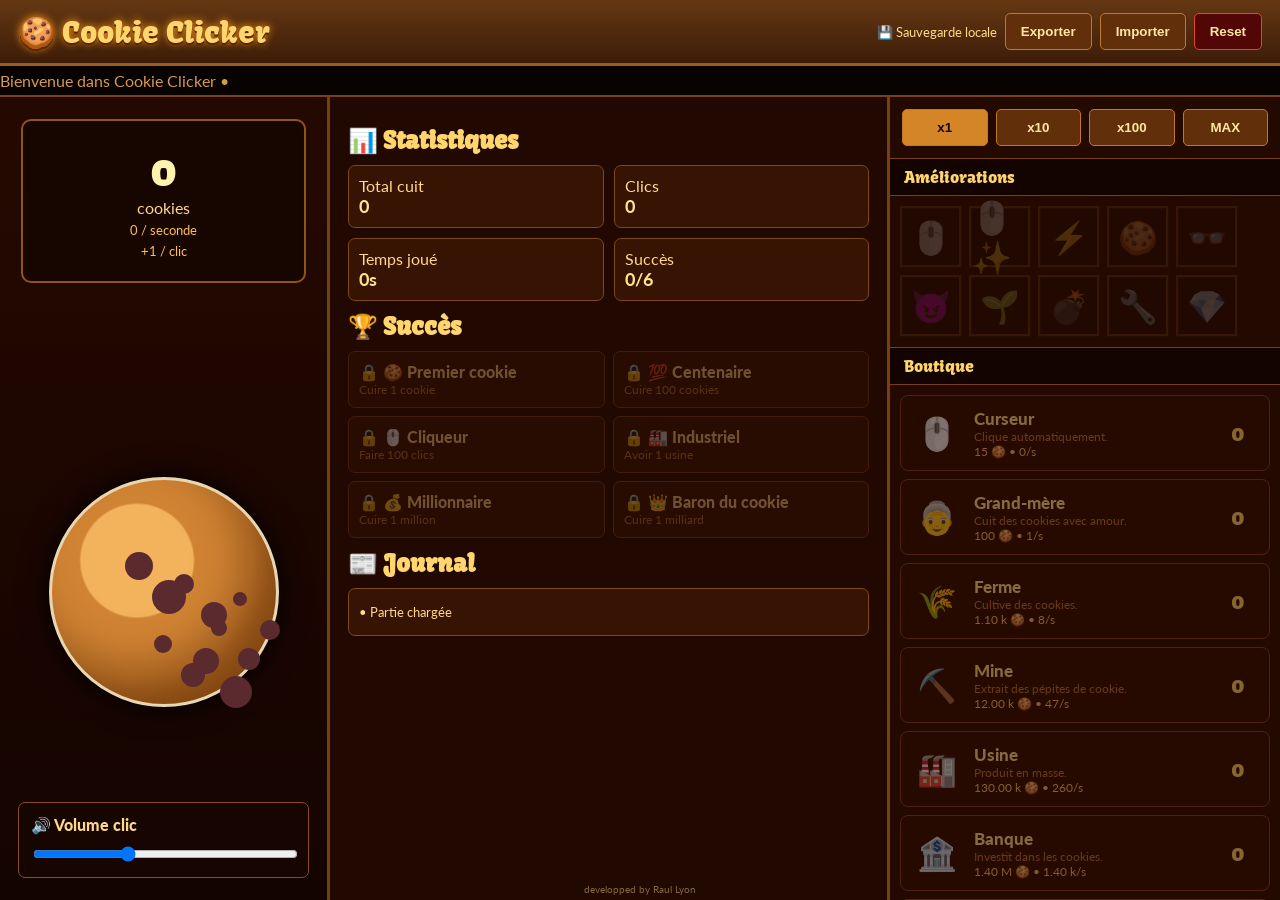
==== commit 19d37981: "Add files via upload" ====
--- a/index.html
+++ b/index.html
@@ -1,77 +1,71 @@
-<!DOCTYPE html>
+<!doctype html>
 <html lang="fr">
 <head>
-  <meta charset="UTF-8" />
-  <meta name="viewport" content="width=device-width, initial-scale=1.0" />
+  <meta charset="utf-8">
+  <meta name="viewport" content="width=device-width,initial-scale=1">
   <title>Cookie Clicker</title>
-  <link rel="stylesheet" href="style.css" />
-  <link rel="preconnect" href="https://fonts.googleapis.com">
-  <link rel="preconnect" href="https://fonts.gstatic.com" crossorigin>
-  <link href="https://fonts.googleapis.com/css2?family=Kavoon&family=Lato:wght@400;700;900&display=swap" rel="stylesheet">
+  <link rel="stylesheet" href="style.css">
 </head>
 <body>
-  <div id="app">
-    <header class="topbar">
-      <div class="brand">🍪 Cookie Clicker RP</div>
-      <div class="top-actions">
-        <span id="saveStatus">💾 Sauvegarde locale</span>
-        <button id="exportBtn" class="small-btn">Exporter</button>
-        <button id="importBtn" class="small-btn">Importer</button>
-        <button id="resetBtn" class="danger-btn">Reset</button>
+  <header class="topbar">
+    <div class="brand">🍪 Cookie Clicker</div>
+    <div class="actions">
+      <span id="saveStatus">💾 Sauvegarde locale</span>
+      <button id="exportBtn">Exporter</button>
+      <button id="importBtn">Importer</button>
+      <button id="resetBtn" class="danger">Reset</button>
+    </div>
+  </header>
+  <div class="news"><span id="newsText">Bienvenue dans Cookie Clicker •</span></div>
+
+  <main class="layout">
+    <section class="left">
+      <div class="counter">
+        <div id="cookieCount">0</div>
+        <div>cookies</div>
+        <small id="cps">0 / seconde</small>
+        <small id="cpc">+1 / clic</small>
       </div>
-    </header>
+      <button id="cookieBtn" aria-label="cookie"></button>
+      <div class="volumeBox">
+        <label>🔊 Volume clic</label>
+        <input id="volume" type="range" min="0" max="100" value="35">
+      </div>
+    </section>
 
-    <div class="news"><span id="newsText">Bienvenue dans Cookie Clicker RP • Version optimisée pour tablette GTA RP •</span></div>
+    <section class="center">
+      <h2>📊 Statistiques</h2>
+      <div class="statsGrid">
+        <div>Total cuit<br><b id="totalBaked">0</b></div>
+        <div>Clics<br><b id="totalClicks">0</b></div>
+        <div>Temps joué<br><b id="playTime">0s</b></div>
+        <div>Succès<br><b id="achCount">0/6</b></div>
+      </div>
 
-    <main class="layout">
-      <section class="left panel">
-        <div class="countbox">
-          <div id="cookieCount" class="cookie-count">0</div>
-          <div class="label">cookies</div>
-          <div id="cps" class="sub">0 / seconde</div>
-          <div id="cpc" class="sub">+1 / clic</div>
-        </div>
+      <h2>🏆 Succès</h2>
+      <div id="achievements" class="achievements"></div>
 
-        <button id="cookieBtn" class="cookie" aria-label="Cliquer cookie">🍪</button>
+      <h2>📰 Journal</h2>
+      <div id="log" class="log"></div>
+    </section>
 
-        <div class="audio-box">
-          <label>🔊 Volume clic</label>
-          <input id="volume" type="range" min="0" max="100" value="35" />
-        </div>
-      </section>
-
-      <section class="middle panel">
-        <h2>📊 Statistiques</h2>
-        <div class="stats-grid">
-          <div>Total cuit <b id="totalBaked">0</b></div>
-          <div>Clics <b id="totalClicks">0</b></div>
-          <div>Temps joué <b id="playTime">0s</b></div>
-          <div>Succès <b id="achCount">0/0</b></div>
-        </div>
-
-        <h2>🏆 Succès</h2>
-        <div id="achievements" class="achievements"></div>
-
-        <h2>📰 Journal</h2>
-        <div id="log" class="log"></div>
-      </section>
-
-      <section class="right panel">
-        <div class="buy-modes">
-          <button class="mode active" data-mode="1">x1</button>
-          <button class="mode" data-mode="10">x10</button>
-          <button class="mode" data-mode="100">x100</button>
-          <button class="mode" data-mode="max">MAX</button>
-        </div>
-        <div id="shop" class="shop"></div>
-      </section>
-    </main>
-  </div>
+    <section class="right">
+      <div class="modes">
+        <button class="mode active" data-mode="1">x1</button>
+        <button class="mode" data-mode="10">x10</button>
+        <button class="mode" data-mode="100">x100</button>
+        <button class="mode" data-mode="max">MAX</button>
+      </div>
+      <div class="upgradeTitle">Améliorations</div>
+      <div id="upgrades" class="upgrades"></div>
+      <div class="upgradeTitle">Boutique</div>
+      <div id="shop" class="shop"></div>
+    </section>
+  </main>
 
   <div id="floatLayer"></div>
   <div id="toastLayer"></div>
-
+  <div class="credits">developped by Raul Lyon</div>
   <script src="game.js"></script>
-  <div class="credits">developped by Raul Lyon</div>
 </body>
 </html>
--- a/style.css
+++ b/style.css
@@ -0,0 +1,7 @@
+@import url('https://fonts.googleapis.com/css2?family=Kavoon&family=Lato:wght@400;700;900&display=swap');
+*{box-sizing:border-box} html,body{margin:0;height:100%;overflow:hidden} body{font-family:Lato,sans-serif;background:#1b0700;color:#ffd987}
+.topbar{height:66px;background:linear-gradient(#653813,#3c1c08);border-bottom:3px solid #9b5b1e;display:flex;align-items:center;justify-content:space-between;padding:0 18px}.brand{font-family:Kavoon,cursive;font-size:30px;color:#ffd66d;text-shadow:0 2px #5a2600,0 0 8px #ff9b19}.actions{display:flex;gap:8px;align-items:center;font-size:13px}.actions button,.mode{background:#61300b;border:1px solid #c17822;color:#ffe6a3;border-radius:5px;padding:10px 15px;font-weight:900;cursor:pointer}.actions button:hover,.mode:hover{filter:brightness(1.15)}.actions .danger{background:#520606;border-color:#e14528}.news{height:31px;background:#080200;border-bottom:2px solid #784216;display:flex;align-items:center;overflow:hidden;color:#d29b54}.news span{white-space:nowrap;animation:news 28s linear infinite}@keyframes news{from{transform:translateX(100vw)}to{transform:translateX(-100%)}}
+.layout{height:calc(100vh - 97px);display:grid;grid-template-columns:330px 1fr 390px}.left,.center,.right{border-color:#754012}.left{position:relative;background:linear-gradient(180deg,#250900,#140400);border-right:3px solid #754012;display:flex;flex-direction:column;align-items:center}.center{background:#210800;border-right:3px solid #754012;padding:18px;overflow:auto}.right{background:#230900;overflow:auto}.counter{margin-top:22px;width:285px;text-align:center;border:2px solid #8f5519;border-radius:10px;padding:22px;background:#170500}.counter #cookieCount{font-family:Kavoon,cursive;font-size:44px;color:#fff3af}.counter small{display:block;color:#ffbf54;margin-top:5px}#cookieBtn{margin-top:auto;margin-bottom:auto;width:230px;height:230px;border-radius:50%;border:3px solid #e8d7b5;cursor:pointer;background:radial-gradient(circle at 38% 36%,#f2b35c 0 28%,#d18433 29% 58%,#7d410d 100%);box-shadow:0 0 30px #000,inset -30px -35px 45px #5c270080;position:relative;transition:transform .06s,filter .2s}#cookieBtn:hover{filter:brightness(1.08)}#cookieBtn:active{transform:scale(.94)}#cookieBtn:before,#cookieBtn:after{content:'';position:absolute;border-radius:50%;background:#5a2a2f;box-shadow:45px 18px 0 -4px #5a2a2f,80px 62px 0 -6px #5a2a2f,24px 78px 0 -5px #5a2a2f,67px 95px 0 -1px #5a2a2f,101px 33px 0 -7px #5a2a2f}#cookieBtn:before{width:28px;height:28px;left:73px;top:72px}#cookieBtn:after{width:34px;height:34px;left:100px;top:100px}.volumeBox{position:absolute;bottom:22px;left:18px;right:18px;border:1px solid #875019;border-radius:7px;padding:12px;background:#160500}.volumeBox label{display:block;font-weight:900;margin-bottom:9px}.volumeBox input{width:100%}
+h2{font-family:Kavoon,cursive;color:#ffd66d;margin:10px 0}.statsGrid{display:grid;grid-template-columns:1fr 1fr;gap:10px}.statsGrid>div,.log,.achievement{border:1px solid #7e4816;border-radius:7px;background:#371303;padding:10px}.statsGrid b{font-size:18px;color:#ffe38d}.achievements{display:grid;grid-template-columns:1fr 1fr;gap:8px}.achievement.locked{opacity:.35}.achievement .title{font-weight:900;font-size:16px}.achievement .desc{font-size:12px;color:#bb7d39}.log{min-height:44px;font-size:13px}.log div{margin:5px 0}.modes{display:grid;grid-template-columns:repeat(4,1fr);gap:8px;padding:12px}.mode.active{background:#d48528;color:#180500}.upgradeTitle{font-family:Kavoon,cursive;font-size:16px;color:#ffd66d;padding:8px 14px;border-top:1px solid #764111;border-bottom:1px solid #764111;background:#130400}.shop{padding:10px}.building{height:76px;border:1px solid #7e4816;border-radius:8px;background:#2b0c00;margin-bottom:8px;display:grid;grid-template-columns:54px 1fr 44px;gap:10px;align-items:center;padding:9px;cursor:pointer}.building.disabled{opacity:.45;cursor:not-allowed}.building.affordable{background:linear-gradient(#5b2c0b,#381303);border-color:#ffcf61;box-shadow:0 0 13px #ffc94b55}.building:hover:not(.disabled){filter:brightness(1.12)}.b-icon{font-size:32px;text-align:center}.b-name{font-weight:900;font-size:17px;color:#ffe38d}.b-desc{font-size:12px;color:#b97835}.b-cost{font-size:12px;color:#ffc15b}.b-owned{font-family:Kavoon,cursive;font-size:22px;text-align:center;color:#ffd66d}.upgrades{padding:10px;display:grid;grid-template-columns:repeat(5,62px);gap:7px}.upgrade{height:62px;border:3px ridge #8f5519;background:#1d0700;display:flex;align-items:center;justify-content:center;font-size:32px;cursor:pointer;position:relative}.upgrade.locked{opacity:.18;cursor:not-allowed}.upgrade.bought{opacity:.35;filter:grayscale(.6);cursor:default}.upgrade.affordable{background:#3f1903;border-color:#ffe071;box-shadow:0 0 13px #ffd45eaa;animation:glow 1.2s infinite}.upgrade:hover:after{content:attr(data-tip);position:absolute;right:0;top:66px;width:210px;background:#080200;border:1px solid #d3852a;border-radius:5px;padding:8px;font-size:12px;color:#ffe4a2;z-index:20}@keyframes glow{50%{box-shadow:0 0 22px #ffd45e}}
+.floating{position:fixed;color:#ffe476;font-weight:900;font-size:22px;text-shadow:0 0 6px #000;pointer-events:none;z-index:80;animation:float .9s ease-out forwards}@keyframes float{to{opacity:0;transform:translateY(-70px)}}.toast{position:relative;margin:8px;padding:10px 14px;border:1px solid #d68b2f;border-radius:6px;background:#2c0d00;color:#ffe9a9}.toastLayer{}#toastLayer{position:fixed;top:75px;right:15px;z-index:90}.credits{position:fixed;bottom:5px;left:0;right:0;text-align:center;font-size:10px;color:rgba(255,220,150,.45);pointer-events:none;z-index:50}
+@media(max-width:900px){.layout{grid-template-columns:260px 1fr 330px}.left{zoom:.85}.upgrades{grid-template-columns:repeat(4,62px)}}
